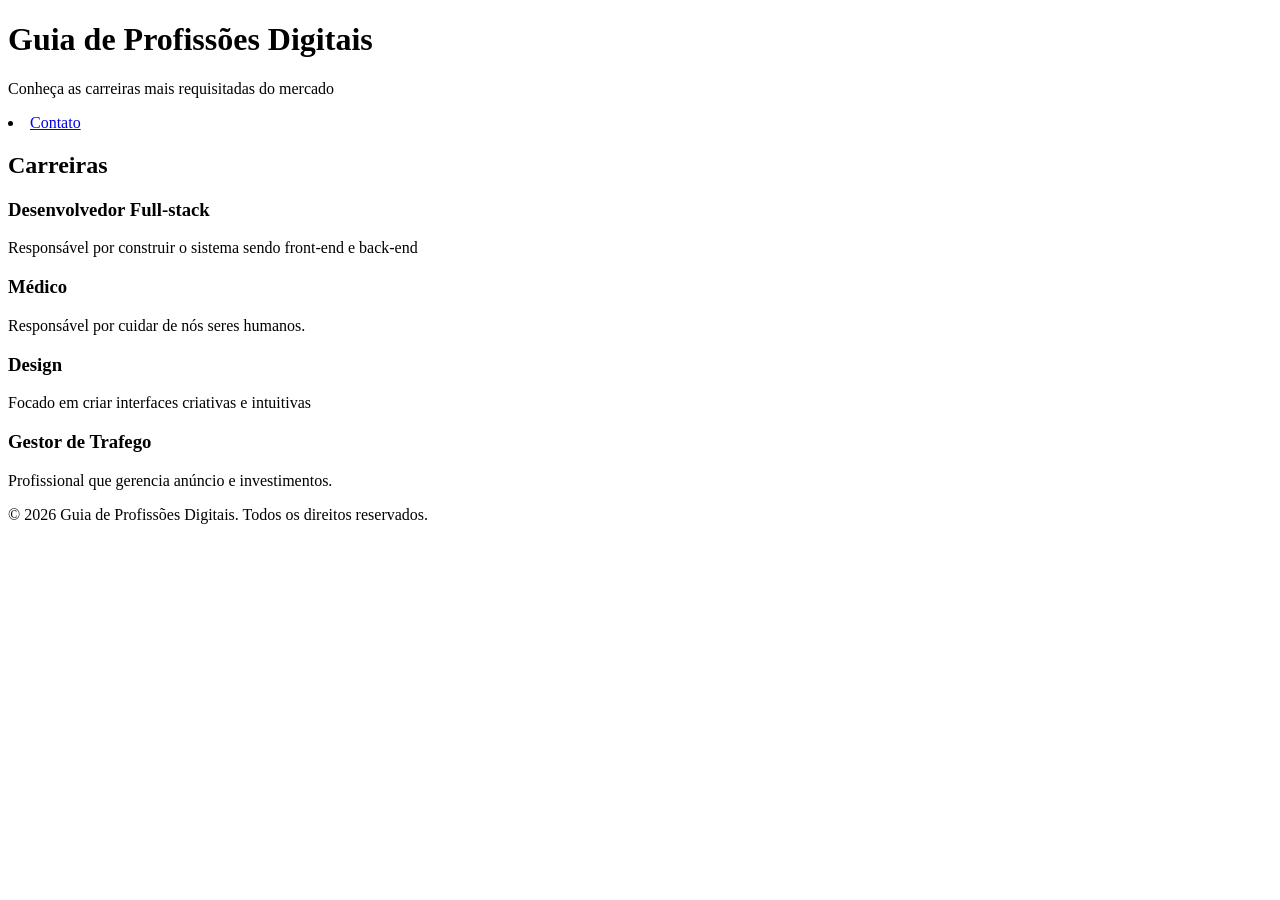
==== index.html @ 2c90d85f "Vitrine de Profissões" ====
<!DOCTYPE html>
<html lang="pt-br">
<head>
    <meta charset="UTF-8">
    <meta name="viewport" content="width=device-width, initial-scale=1.0">
    <title>Vitrine de Profissoes Digitais</title>
    <link rel="stylesheet" href="../CSS/style.css">
</head>
<body>
    <header>
        <h1>Guia de Profissões Digitais</h1>
        <p>Conheça as carreiras mais requisitadas do mercado</p>
    </header>

    <nav>
        <li><a href="../HTML/contato.html">Contato</a></li>
    </nav>

    <main>
        <section id="Profissoes">
            <h2>Carreiras</h2>

            <div class="card1">
                <h3>Desenvolvedor Full-stack</h3>
                <p>Responsável por construir o sistema sendo front-end e back-end</p>
            </div>

            <div class="card2">
                <h3>Médico</h3>
                <p>Responsável por cuidar de nós seres humanos.</p>
            </div>

            <div class="card3">
                <h3>Design</h3>
                <p>Focado em criar interfaces criativas e intuitivas</p>
            </div>

            <div class="card4">
                <h3>Gestor de Trafego</h3>
                <p>Profissional que gerencia anúncio e investimentos.</p>
            </div>

        </section>

    </main>

    <footer>
        <p> &copy; 2026 Guia de Profissões Digitais. Todos os direitos reservados.</p>
    </footer>
</body>
</html>
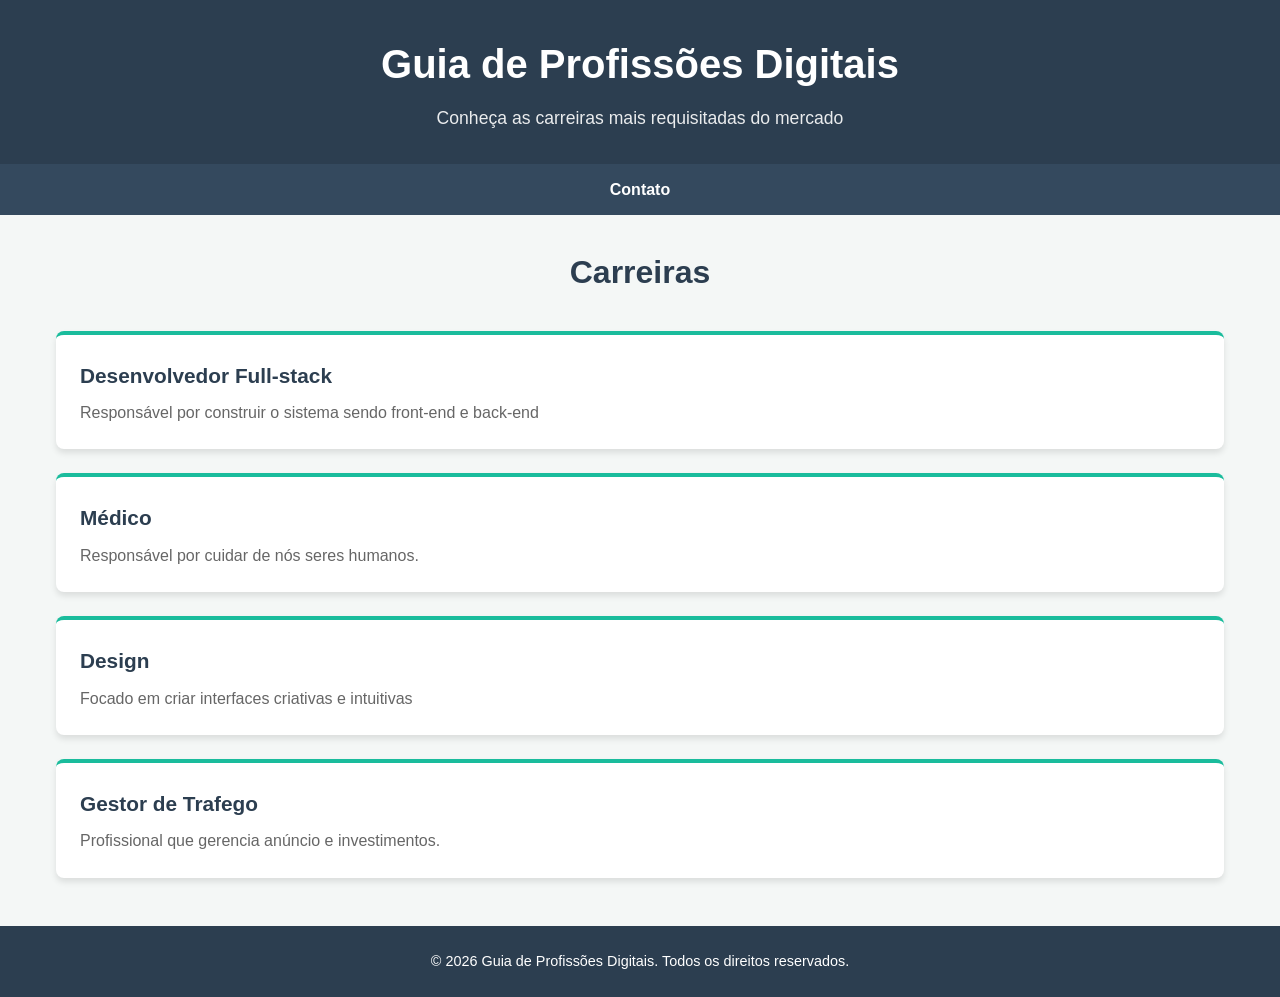
==== commit b6391b00: "Fix HTML structure and update stylesheet path" ====
--- a/index.html
+++ b/index.html
@@ -4,7 +4,7 @@
     <meta charset="UTF-8">
     <meta name="viewport" content="width=device-width, initial-scale=1.0">
     <title>Vitrine de Profissoes Digitais</title>
-    <link rel="stylesheet" href="../CSS/style.css">
+    <link rel="stylesheet" href="style.css">
 </head>
 <body>
     <header>
@@ -48,4 +48,4 @@
         <p> &copy; 2026 Guia de Profissões Digitais. Todos os direitos reservados.</p>
     </footer>
 </body>
-</html>+</html>
--- a/style.css
+++ b/style.css
@@ -0,0 +1,98 @@
+* {
+    margin: 0;
+    padding: 0;
+    box-sizing: border-box;
+    font-family: 'Segoe UI', Tahoma, Geneva, Verdana, sans-serif;
+}
+
+body {
+    background-color: #f4f7f6;
+    color: #333;
+    line-height: 1.6;
+}
+
+/* Cabeçalho */
+header {
+    background-color: #2c3e50;
+    color: #ffffff;
+    text-align: center;
+    padding: 2rem 1rem;
+}
+
+header h1 {
+    font-size: 2.5rem;
+    margin-bottom: 0.5rem;
+}
+
+header p {
+    font-size: 1.1rem;
+    opacity: 0.9;
+}
+
+nav {
+    background-color: #34495e;
+    padding: 0.8rem;
+    text-align: center;
+}
+
+nav li {
+    list-style: none;
+}
+
+nav a {
+    color: #fff;
+    text-decoration: none;
+    font-weight: bold;
+    padding: 0.5rem 1rem;
+    transition: color 0.3s;
+}
+
+nav a:hover {
+    color: #1abc9c;
+}
+
+main {
+    max-width: 1200px;
+    margin: 2rem auto;
+    padding: 0 1rem;
+}
+
+#Profissoes h2 {
+    text-align: center;
+    margin-bottom: 2rem;
+    color: #2c3e50;
+    font-size: 2rem;
+}
+
+#Profissoes div[class^="card"] {
+    background-color: #ffffff;
+    border-radius: 8px;
+    padding: 1.5rem;
+    margin-bottom: 1.5rem;
+    box-shadow: 0 4px 6px rgba(0, 0, 0, 0.1);
+    border-top: 4px solid #1abc9c; /* Detalhe colorido no topo do card */
+    transition: transform 0.2s;
+}
+
+#Profissoes div[class^="card"]:hover {
+    transform: translateY(-5px);
+}
+
+#Profissoes h3 {
+    color: #2c3e50;
+    margin-bottom: 0.5rem;
+    font-size: 1.3rem;
+}
+
+#Profissoes p {
+    color: #666;
+}
+
+footer {
+    background-color: #2c3e50;
+    color: #ffffff;
+    text-align: center;
+    padding: 1.5rem 1rem;
+    margin-top: 3rem;
+    font-size: 0.9rem;
+}
